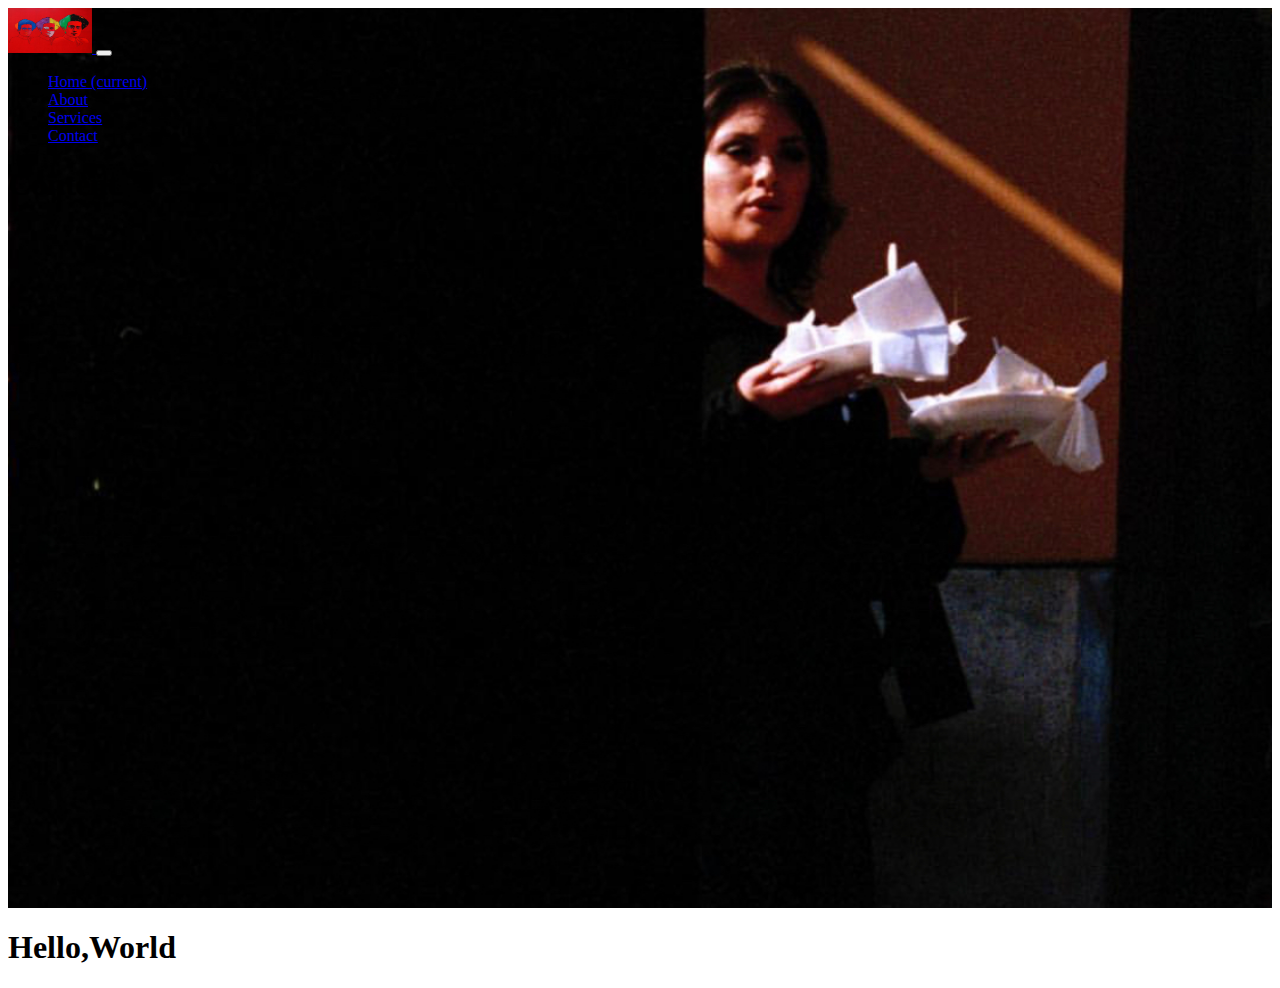
==== docs/index.html @ 0c9e1ce9 "Features: Added index.html Features: Added css & js directories Features: Added readme & gitignore F" ====
<!doctype html>
<html lang="en">
  <head>
      <meta charset="utf-8">
      <meta name="viewport" content="width=device-width, intial-scale=1, shrink-to-fit=no">
      <link rel="stylesheet" href="https://stackpath.bootstrapcdn.com/bootstrap/4.1.3/css/bootstrap.min.css" integrity="sha384-MCw98/SFnGE8fJT3GXwEOngsV7Zt27NXFoaoApmYm81iuXoPkFOJwJ8ERdknLPMO" crossorigin="anonymous">
      <link rel="stylesheet" href="css/header.css">
      <link rel="stylesheet" href="css/masthead.css">
      <title>Hello, World!</title>
  </head>
  <body>
  <header>
      <div class="masthead" style="background-image: url('../images/ashphoto.jpg')">
          <nav class="navbar navbar-expand-lg navbar-dark static-top">
              <div class="container">
                  <a class="navbar-brand" href="#">
                      <img src="../images/gramscilogo.jpg" alt="gramsci" class="gramsci">
                  </a>
                  <button class="navbar-toggler" type="button" data-toggle="collapse" data-target="#navbarResponsive" aria-controls="navbarResponsive" aria-expanded="false" aria-label="Toggle navigation">
                      <span class="navbar-toggler-icon"></span>
                  </button>
                  <div class="collapse navbar-collapse" id="navbarResponsive">
                      <ul class="navbar-nav ml-auto">
                          <li class="nav-item active">
                              <a class="nav-link" href="#">Home
                                  <span class="sr-only">(current)</span>
                              </a>
                          </li>
                          <li class="nav-item">
                              <a class="nav-link" href="#">About</a>
                          </li>
                          <li class="nav-item">
                              <a class="nav-link" href="#">Services</a>
                          </li>
                          <li class="nav-item">
                              <a class="nav-link" href="#">Contact</a>
                          </li>
                      </ul>
                  </div>
              </div>
          </nav>
        <div class="container h-100">
          <div class="row h-100 align-items-center">
              <div class="col-12 text-center">
                      <h1 class="m-0 display-4"> Content </h1>
              </div>
          </div>
        </div>
      </div>
  </header>
    <h1>Hello,World</h1>
  </body>

</html>
---- docs/css/header.css ----
.gramsci {
    height: 45px;
    width: 84px;
    justify-content: flex-start;
}

.navbar-expand-lg {
    fill: black;
}
---- docs/css/masthead.css ----
.masthead {
    background-image: url(/images/ashphoto.jpg);
    background-attachment: fixed;
    background-position: center;
    background-repeat: no-repeat;
    background-size: cover;
    height: 100vh;
}
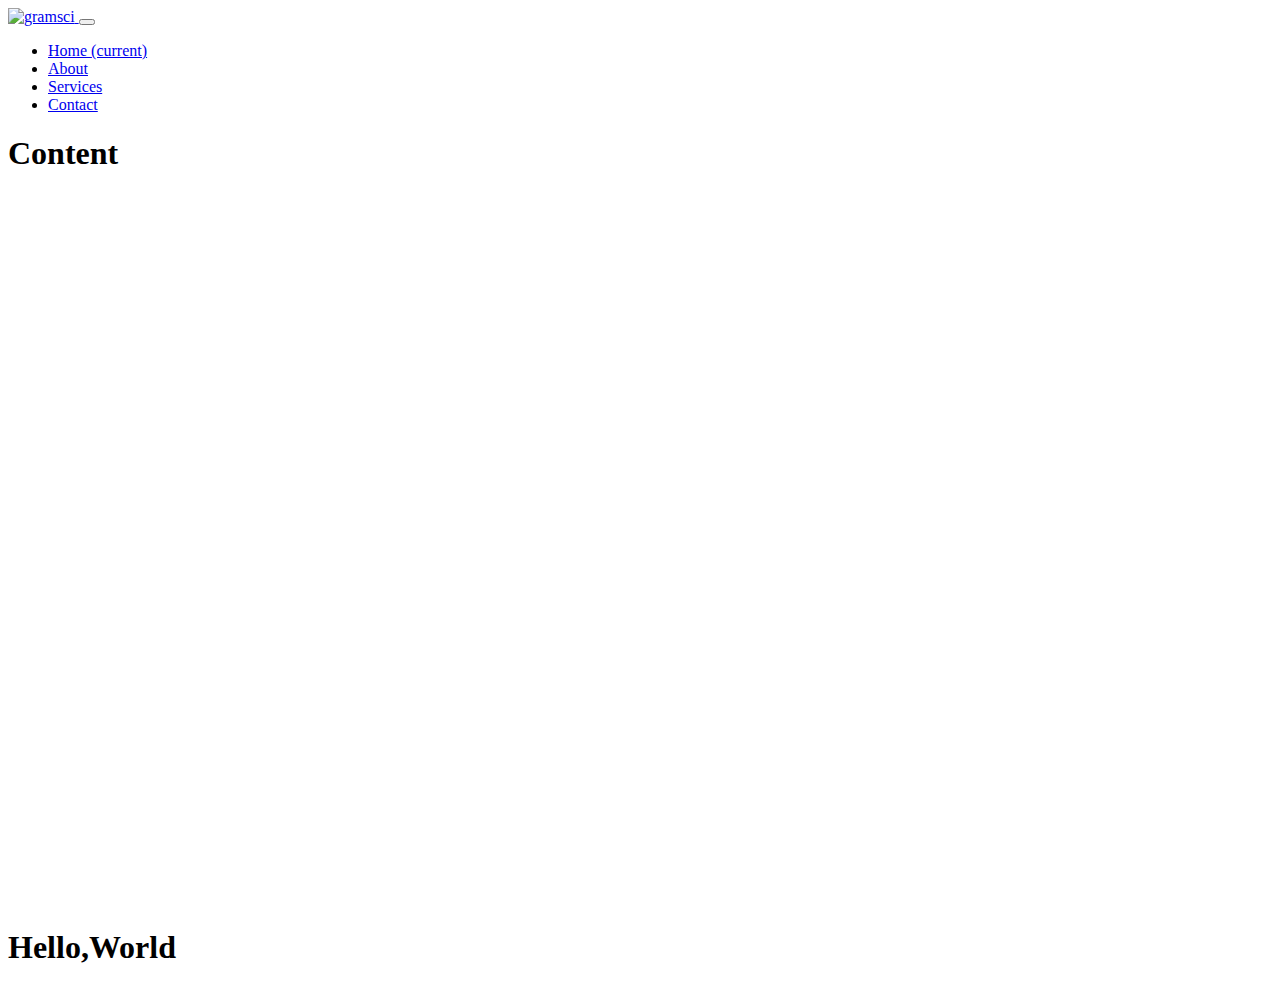
==== commit 35881d69: "Features: Added index.html Features: Added css & js directories Features: Added readme & gitignore F" ====
--- a/docs/index.html
+++ b/docs/index.html
@@ -10,11 +10,11 @@
   </head>
   <body>
   <header>
-      <div class="masthead" style="background-image: url('../images/ashphoto.jpg')">
+      <div class="masthead" style="background-image: url('images/img/ashphoto.jpg')">
           <nav class="navbar navbar-expand-lg navbar-dark static-top">
               <div class="container">
                   <a class="navbar-brand" href="#">
-                      <img src="../images/gramscilogo.jpg" alt="gramsci" class="gramsci">
+                      <img src="images/img/gramscilogo.jpg" alt="gramsci" class="gramsci">
                   </a>
                   <button class="navbar-toggler" type="button" data-toggle="collapse" data-target="#navbarResponsive" aria-controls="navbarResponsive" aria-expanded="false" aria-label="Toggle navigation">
                       <span class="navbar-toggler-icon"></span>
@@ -50,5 +50,4 @@
   </header>
     <h1>Hello,World</h1>
   </body>
-
 </html>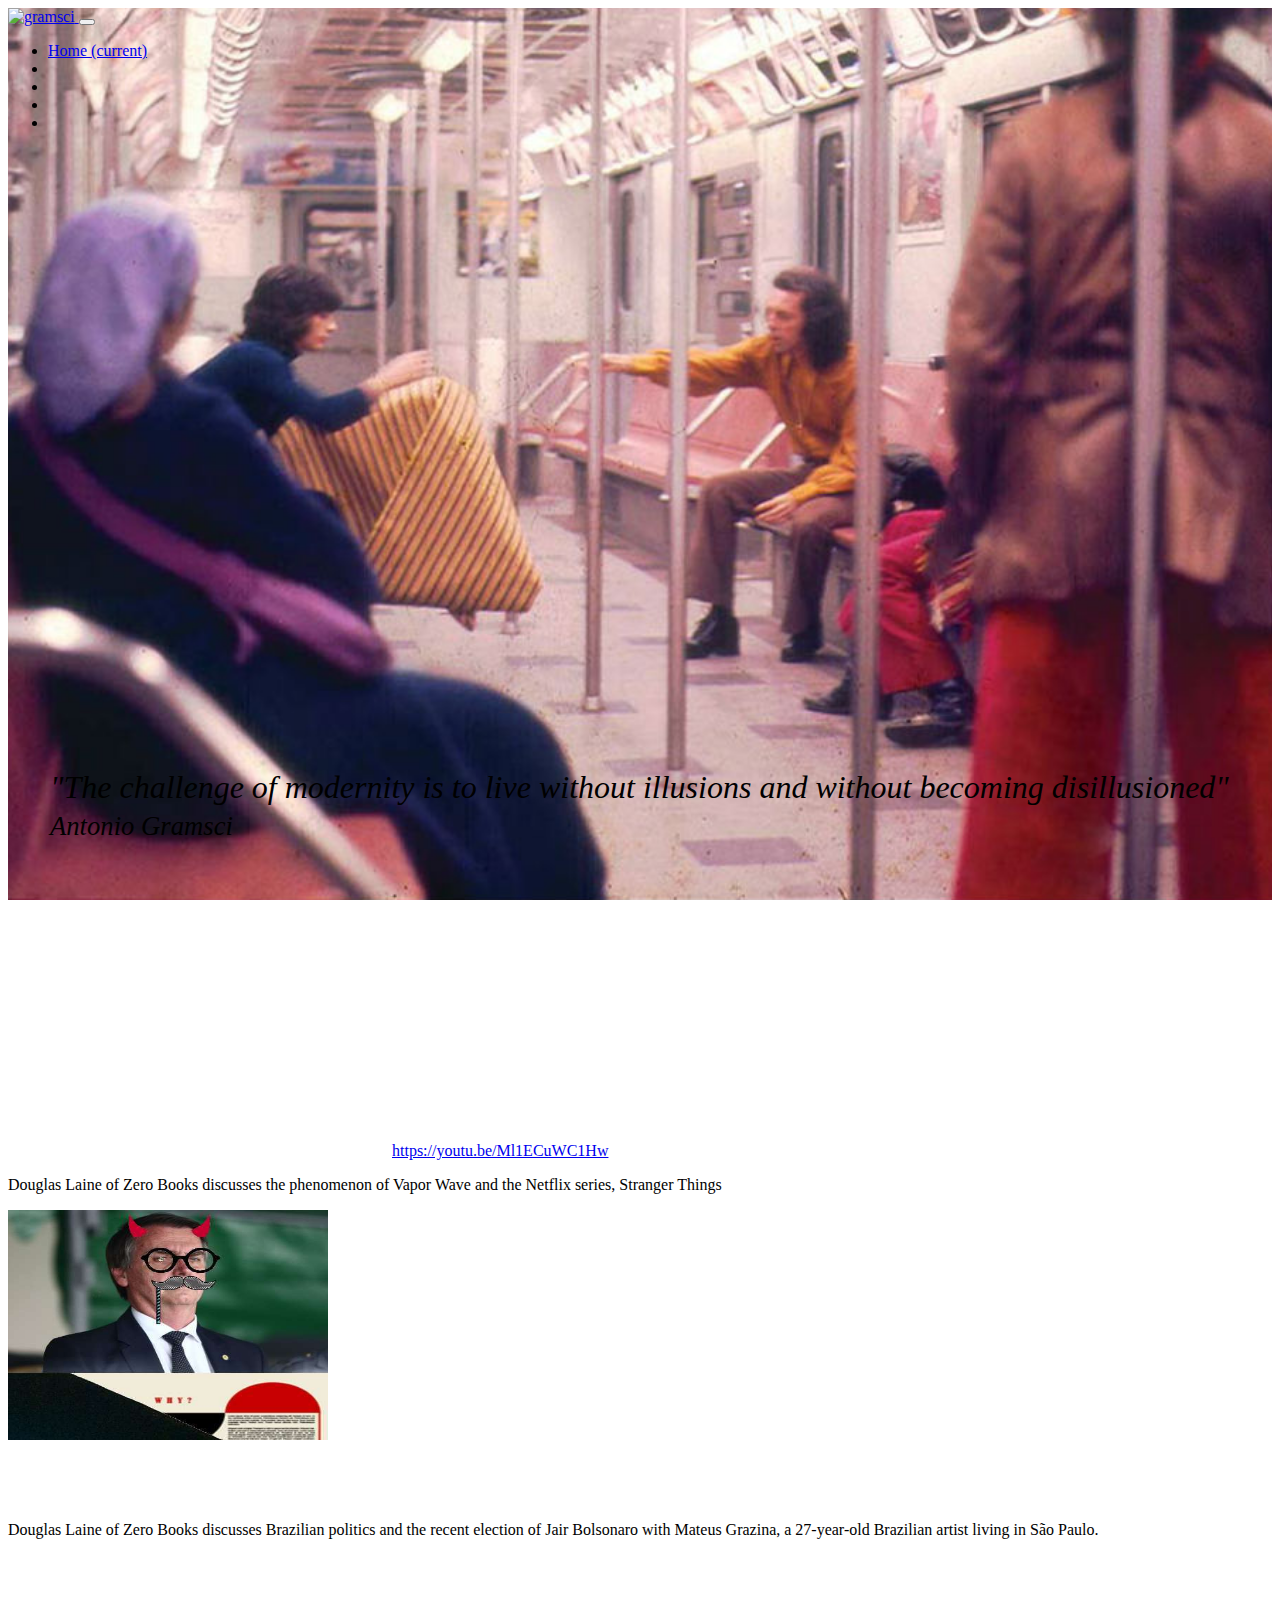
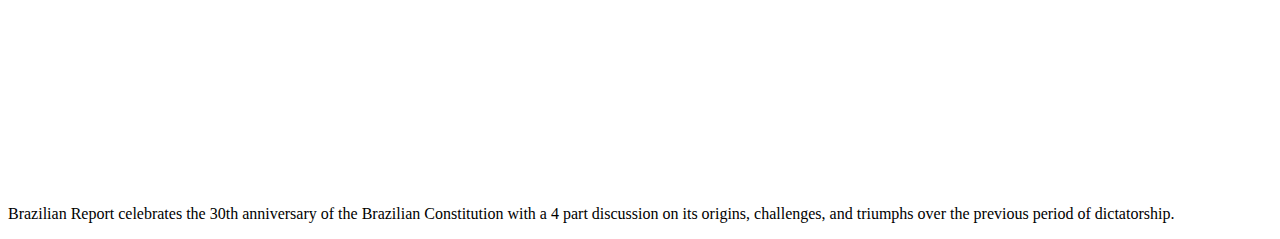
==== commit eedffad1: "Features: Added index.html Features: Added css & js directories Features: Added readme & gitignore F" ====
--- a/docs/index.html
+++ b/docs/index.html
@@ -1,53 +1,101 @@
 <!doctype html>
 <html lang="en">
-  <head>
-      <meta charset="utf-8">
-      <meta name="viewport" content="width=device-width, intial-scale=1, shrink-to-fit=no">
-      <link rel="stylesheet" href="https://stackpath.bootstrapcdn.com/bootstrap/4.1.3/css/bootstrap.min.css" integrity="sha384-MCw98/SFnGE8fJT3GXwEOngsV7Zt27NXFoaoApmYm81iuXoPkFOJwJ8ERdknLPMO" crossorigin="anonymous">
-      <link rel="stylesheet" href="css/header.css">
-      <link rel="stylesheet" href="css/masthead.css">
-      <title>Hello, World!</title>
-  </head>
-  <body>
-  <header>
-      <div class="masthead" style="background-image: url('images/img/ashphoto.jpg')">
-          <nav class="navbar navbar-expand-lg navbar-dark static-top">
-              <div class="container">
-                  <a class="navbar-brand" href="#">
-                      <img src="images/img/gramscilogo.jpg" alt="gramsci" class="gramsci">
-                  </a>
-                  <button class="navbar-toggler" type="button" data-toggle="collapse" data-target="#navbarResponsive" aria-controls="navbarResponsive" aria-expanded="false" aria-label="Toggle navigation">
-                      <span class="navbar-toggler-icon"></span>
-                  </button>
-                  <div class="collapse navbar-collapse" id="navbarResponsive">
-                      <ul class="navbar-nav ml-auto">
-                          <li class="nav-item active">
-                              <a class="nav-link" href="#">Home
-                                  <span class="sr-only">(current)</span>
-                              </a>
-                          </li>
-                          <li class="nav-item">
-                              <a class="nav-link" href="#">About</a>
-                          </li>
-                          <li class="nav-item">
-                              <a class="nav-link" href="#">Services</a>
-                          </li>
-                          <li class="nav-item">
-                              <a class="nav-link" href="#">Contact</a>
-                          </li>
-                      </ul>
-                  </div>
-              </div>
-          </nav>
+<head>
+    <meta charset="utf-8">
+    <meta name="viewport" content="width=device-width, intial-scale=1, shrink-to-fit=no">
+    <link rel="stylesheet" href="https://stackpath.bootstrapcdn.com/bootstrap/4.1.3/css/bootstrap.min.css" integrity="sha384-MCw98/SFnGE8fJT3GXwEOngsV7Zt27NXFoaoApmYm81iuXoPkFOJwJ8ERdknLPMO" crossorigin="anonymous">
+    <link rel="stylesheet" href="css/header.css">
+    <link rel="stylesheet" href="css/masthead.css">
+    <title>Hello, World!</title>
+</head>
+<body>
+<header>
+    <div class="masthead" style="background-image: url('images/img/ashphoto.jpg')">
+        <nav class="navbar navbar-expand-lg navbar-dark static-top">
+            <div class="container">
+                <a class="navbar-brand" href="#">
+                    <img src="images/img/gramscilogo.jpg" alt="gramsci" class="gramsci">
+                </a>
+                <button class="navbar-toggler" type="button" data-toggle="collapse" data-target="#navbarResponsive" aria-controls="navbarResponsive" aria-expanded="false" aria-label="Toggle navigation">
+                    <span class="navbar-toggler-icon"></span>
+                </button>
+                <div class="collapse navbar-collapse" id="navbarResponsive">
+                    <ul class="navbar-nav ml-auto">
+                        <li class="nav-item active">
+                            <a class="nav-link" href="#">Home
+                                <span class="sr-only">(current)</span>
+                            </a>
+                        </li>
+                        <li class="nav-item">
+                            <a class="nav-link" href="#"></a>
+                        </li>
+                        <li class="nav-item">
+                            <a class="nav-link" href="#"></a>
+                        </li>
+                        <li class="nav-item">
+                            <a class="nav-link" href="#"></a>
+                        </li>
+                        <li class="nav-item">
+                            <a class="nav-link" href="#"></a>
+                    </ul>
+                </div>
+            </div>
+        </nav>
         <div class="container h-100">
-          <div class="row h-100 align-items-center">
-              <div class="col-12 text-center">
-                      <h1 class="m-0 display-4"> Content </h1>
-              </div>
-          </div>
+            <div class="row h-100 align-items-center">
+              <span class="d-block p-2 text-light align-items-left">
+                  <blockquote class="m-0 display-1">"The challenge of modernity is to live without illusions and without becoming disillusioned"<br>
+                      <footer class="blockquote-footer"><small>Antonio Gramsci</small></footer>
+                  </blockquote>
+              </span>
+            </div>
         </div>
-      </div>
-  </header>
-    <h1>Hello,World</h1>
-  </body>
+    </div>
+</header>
+
+<br>
+
+<section class="details-card">
+    <div class="container">
+        <div class="row">
+            <div class="col-md-4">
+                <div class="card-content">
+                    <div class="card-img">
+                        <iframe height="230" width="380" src="https://www.youtube.com/embed/Ml1ECuWC1Hw" frameborder="0" allow="accelerometer; autoplay; encrypted-media; gyroscope; picture-in-picture" allowfullscreen></iframe>
+                        <span><a href="https://youtu.be/Ml1ECuWC1Hw">https://youtu.be/Ml1ECuWC1Hw</a></span>
+                    </div>
+                    <div class="card-desc">
+                        <p>Douglas Laine of Zero Books discusses the phenomenon of Vapor Wave and the Netflix series, Stranger Things</p>
+                    </div>
+                </div>
+            </div>
+            <div class="col-md-4">
+                <div class="card-content">
+                    <div class="card-img">
+                        <img src="images/img/Bolsonaro.jpg" width="320" height="230" alt="">
+                        <span><h4><iframe width="320" height="30" src="http://zero-books.net/blogs/zero/?powerpress_embed=2920-podcast&amp;powerpress_player=mediaelement-audio" frameborder="0" scrolling="no"></iframe></h4></span>
+                    </div>
+                    <div class="card-desc">
+                        <p>Douglas Laine of Zero Books discusses Brazilian politics and the recent election of Jair Bolsonaro with Mateus Grazina, a 27-year-old Brazilian artist living in São Paulo. </p>
+                        <a href="#" class="btn-card"></a>
+                    </div>
+                </div>
+            </div>
+            <div class="col-md-4">
+                <div class="card-content">
+                    <div class="card-img">
+                        <iframe width="320" height="230" scrolling="no" frameborder="no" allow="autoplay" src="https://w.soundcloud.com/player/?url=https%3A//api.soundcloud.com/tracks/509956836&color=%232d2c2a&auto_play=false&hide_related=false&show_comments=true&show_user=true&show_reposts=false&show_teaser=true">
+
+                        </iframe>
+                    </div>
+                    <div class="card-desc">
+                        <p>Brazilian Report celebrates the 30th anniversary of the Brazilian Constitution with a 4 part discussion on its origins, challenges, and triumphs over the previous period of dictatorship. </p>
+                        <a href="#" class="btn-card"></a>
+                    </div>
+                </div>
+            </div>
+        </div>
+    </div>
+</section>
+</body>
 </html>--- a/docs/css/masthead.css
+++ b/docs/css/masthead.css
@@ -1,8 +1,26 @@
 .masthead {
-    background-image: url(/images/ashphoto.jpg);
+    background-image: url('/docs/images/img/ashphoto.jpg');
     background-attachment: fixed;
     background-position: center;
     background-repeat: no-repeat;
     background-size: cover;
     height: 100vh;
+}
+
+.m-0, .col-12 {
+    text-align: left;
+    position: absolute;
+    bottom: 25px;
+    left: 10px;
+    font-size: 32px;
+    font-family: 'Frank Ruhl Libre', serif;
+    font-weight: lighter;
+    font-style: oblique;
+    font-color: #7D8986;
+}
+
+.blockquote-footer {
+    font-family: 'Frank Ruhl Libre', serif;
+    font-weight: lighter;
+    font-color: #7D8986;
 }